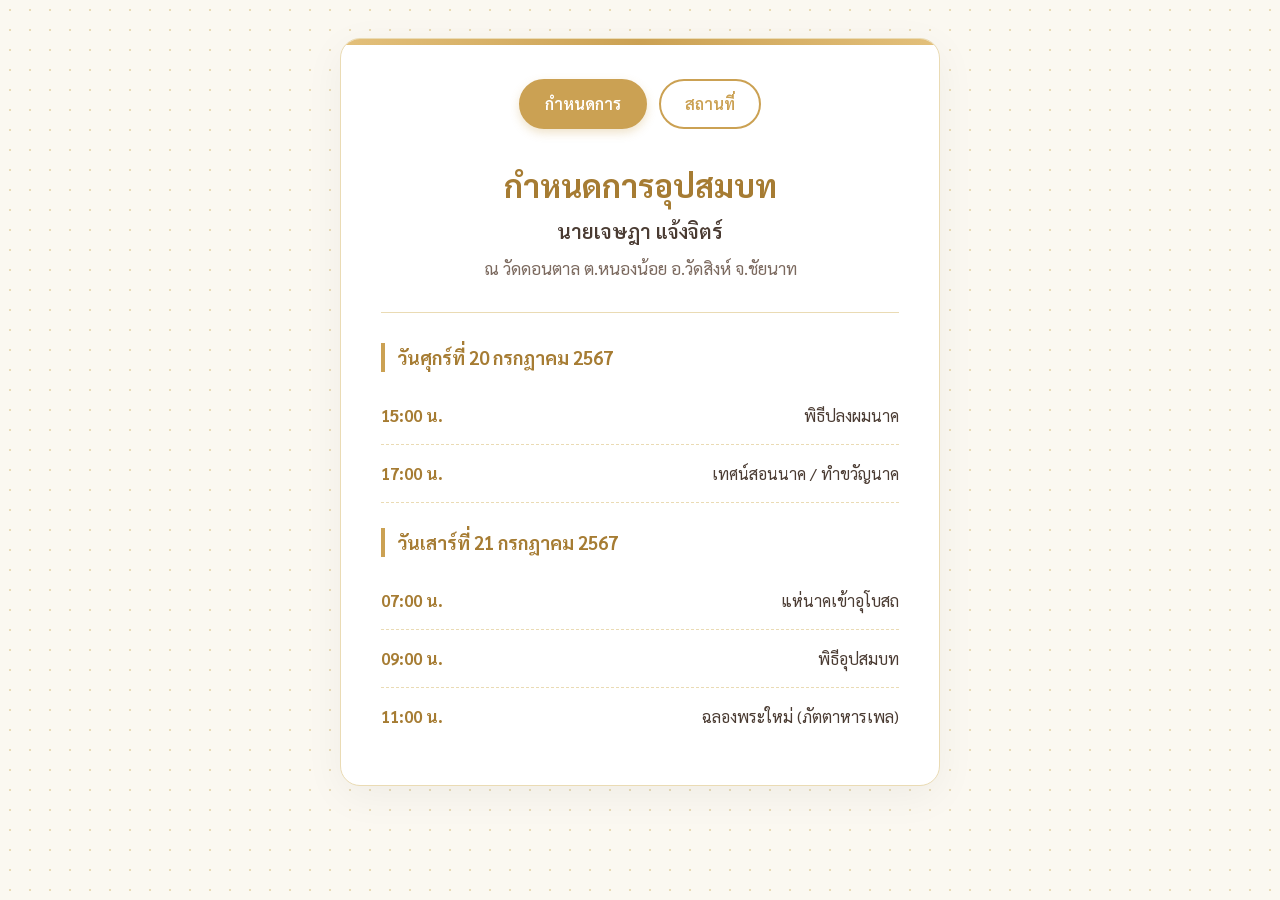
==== index.html @ 972fd470 "Add files via upload" ====
<!DOCTYPE html>
<html lang="th">

<head>
    <meta charset="UTF-8">
    <meta name="viewport" content="width=device-width, initial-scale=1.0, maximum-scale=1.0, user-scalable=no">
    <meta name="description"
        content="ขอเรียนเชิญร่วมอนุโมทนาบุญ งานอุปสมบท นายเจษฎา แจ้งจิตร์ วันที่ 20-21 กรกฎาคม 2567 ณ วัดดอนตาล จ.ชัยนาท">
    <meta property="og:title" content="กำหนดการอุปสมบท นายเจษฎา แจ้งจิตร์">
    <meta property="og:description"
        content="ขอเรียนเชิญร่วมอนุโมทนาบุญ งานอุปสมบท ณ วัดดอนตาล ต.หนองน้อย อ.วัดสิงห์ จ.ชัยนาท">
    <meta property="og:type" content="website">
    <title>กำหนดการอุปสมบท นายเจษฎา แจ้งจิตร์</title>
    <link rel="stylesheet" href="style.css">
</head>

<body>
    <div class="container">
        <div class="nav">
            <a href="index.html" class="active">กำหนดการ</a>
            <a href="location.html">สถานที่</a>
        </div>

        <h1>กำหนดการอุปสมบท</h1>
        <h3>นายเจษฎา แจ้งจิตร์</h3>
        <p class="subtitle">ณ วัดดอนตาล ต.หนองน้อย อ.วัดสิงห์ จ.ชัยนาท</p>

        <hr class="divider">

        <h4 class="date-header">วันศุกร์ที่ 20 กรกฎาคม 2567</h4>
        <div class="schedule-item">
            <span class="time">15:00 น.</span>
            <span class="event-name">พิธีปลงผมนาค</span>
        </div>
        <div class="schedule-item">
            <span class="time">17:00 น.</span>
            <span class="event-name">เทศน์สอนนาค / ทำขวัญนาค</span>
        </div>

        <h4 class="date-header">วันเสาร์ที่ 21 กรกฎาคม 2567</h4>
        <div class="schedule-item">
            <span class="time">07:00 น.</span>
            <span class="event-name">แห่นาคเข้าอุโบสถ</span>
        </div>
        <div class="schedule-item">
            <span class="time">09:00 น.</span>
            <span class="event-name">พิธีอุปสมบท</span>
        </div>
        <div class="schedule-item">
            <span class="time">11:00 น.</span>
            <span class="event-name">ฉลองพระใหม่ (ภัตตาหารเพล)</span>
        </div>
    </div>
</body>

</html>
---- style.css ----
@import url('https://fonts.googleapis.com/css2?family=Sarabun:wght@300;400;600;700&display=swap');

:root {
    --primary: #cba153;
    /* Elegant Gold */
    --primary-dark: #a67c33;
    --primary-light: #fdf5e6;
    --background: #fbf8f1;
    --card-bg: #ffffff;
    --text-main: #4a3b32;
    /* Deep warm brown for contrast */
    --text-light: #7b695e;
    --border: #eadbb4;
}

* {
    box-sizing: border-box;
    margin: 0;
    padding: 0;
}

body {
    font-family: 'Sarabun', sans-serif;
    background-color: var(--background);
    background-image: radial-gradient(var(--border) 1px, transparent 1px);
    background-size: 20px 20px;
    color: var(--text-main);
    line-height: 1.6;
    padding: 20px;
    display: flex;
    justify-content: center;
    align-items: flex-start;
    min-height: 100vh;
}

.container {
    width: 100%;
    max-width: 600px;
    background: var(--card-bg);
    border: 1px solid var(--border);
    border-radius: 20px;
    padding: 40px;
    box-shadow: 0 10px 40px rgba(0, 0, 0, 0.05);
    position: relative;
    overflow: hidden;
    margin-top: 2vh;
    margin-bottom: 40px;
    animation: fadeIn 0.8s ease-out;
}

@keyframes fadeIn {
    from {
        opacity: 0;
        transform: translateY(15px);
    }

    to {
        opacity: 1;
        transform: translateY(0);
    }
}

/* Decorative top bar */
.container::before {
    content: '';
    position: absolute;
    top: 0;
    left: 0;
    right: 0;
    height: 6px;
    background: linear-gradient(90deg, #e3c07b, #cba153, #e3c07b);
}

.nav {
    display: flex;
    justify-content: center;
    margin-bottom: 30px;
    gap: 12px;
}

.nav a {
    text-decoration: none;
    color: var(--primary);
    font-weight: 600;
    padding: 10px 24px;
    border: 2px solid var(--primary);
    border-radius: 30px;
    transition: all 0.3s ease;
    font-size: 1rem;
    background-color: transparent;
}

.nav a:hover {
    background-color: var(--primary-light);
    transform: translateY(-2px);
}

.nav a.active {
    background-color: var(--primary);
    color: white;
    box-shadow: 0 4px 10px rgba(203, 161, 83, 0.3);
}

h1 {
    color: var(--primary-dark);
    font-size: 2rem;
    margin-bottom: 5px;
    text-align: center;
}

h3 {
    color: var(--text-main);
    font-size: 1.25rem;
    font-weight: 600;
    margin-bottom: 8px;
    text-align: center;
}

p.subtitle {
    text-align: center;
    color: var(--text-light);
    margin-bottom: 25px;
    font-size: 1.05rem;
}

hr.divider {
    border: 0;
    height: 1px;
    background: var(--border);
    margin: 30px 0;
}

h4.date-header {
    color: var(--primary-dark);
    font-size: 1.15rem;
    margin-bottom: 15px;
    padding-left: 12px;
    border-left: 4px solid var(--primary);
    margin-top: 25px;
}

.schedule-item {
    display: flex;
    justify-content: space-between;
    align-items: center;
    padding: 15px 0;
    border-bottom: 1px dashed var(--border);
    transition: background-color 0.2s;
}

.schedule-item:last-child {
    border-bottom: none;
}

.schedule-item:hover {
    background-color: rgba(203, 161, 83, 0.03);
    border-radius: 8px;
    padding: 15px 10px;
    margin: 0 -10px;
}

.time {
    font-weight: 700;
    color: var(--primary-dark);
    font-size: 1.05rem;
    min-width: 90px;
}

.event-name {
    text-align: right;
    color: var(--text-main);
    font-weight: 400;
}

.location-section {
    margin-bottom: 35px;
    text-align: center;
}

.location-section p {
    color: var(--text-light);
    margin-bottom: 15px;
    font-size: 0.95rem;
}

.map-container {
    margin-top: 15px;
    border-radius: 12px;
    overflow: hidden;
    border: 1px solid var(--border);
    box-shadow: 0 4px 15px rgba(0, 0, 0, 0.04);
}

iframe {
    width: 100%;
    height: 250px;
    border: 0;
    display: block;
}

.location-btn {
    display: inline-flex;
    align-items: center;
    justify-content: center;
    margin: 20px auto 0;
    padding: 12px 28px;
    background-color: var(--primary);
    color: white;
    text-decoration: none;
    border-radius: 30px;
    font-weight: 600;
    transition: all 0.3s cubic-bezier(0.25, 0.8, 0.25, 1);
    box-shadow: 0 4px 12px rgba(203, 161, 83, 0.3);
}

.location-btn:hover {
    background-color: var(--primary-dark);
    transform: translateY(-3px);
    box-shadow: 0 6px 16px rgba(203, 161, 83, 0.4);
}

/* Mobile Responsiveness */
@media (max-width: 480px) {
    body {
        padding: 12px;
    }

    .container {
        padding: 30px 20px;
        margin-top: 10px;
        border-radius: 16px;
    }

    h1 {
        font-size: 1.6rem;
    }

    h3 {
        font-size: 1.15rem;
    }

    .nav {
        gap: 8px;
        margin-bottom: 25px;
    }

    .nav a {
        padding: 8px 18px;
        font-size: 0.95rem;
    }

    .schedule-item {
        flex-direction: column;
        align-items: flex-start;
        gap: 6px;
        padding: 12px 0;
    }

    .schedule-item:hover {
        padding: 12px 8px;
        margin: 0 -8px;
    }

    .event-name {
        text-align: left;
        width: 100%;
        color: var(--text-light);
        font-size: 0.95rem;
    }

    .location-btn {
        width: 100%;
        font-size: 1rem;
        padding: 14px 20px;
    }

    iframe {
        height: 200px;
    }
}
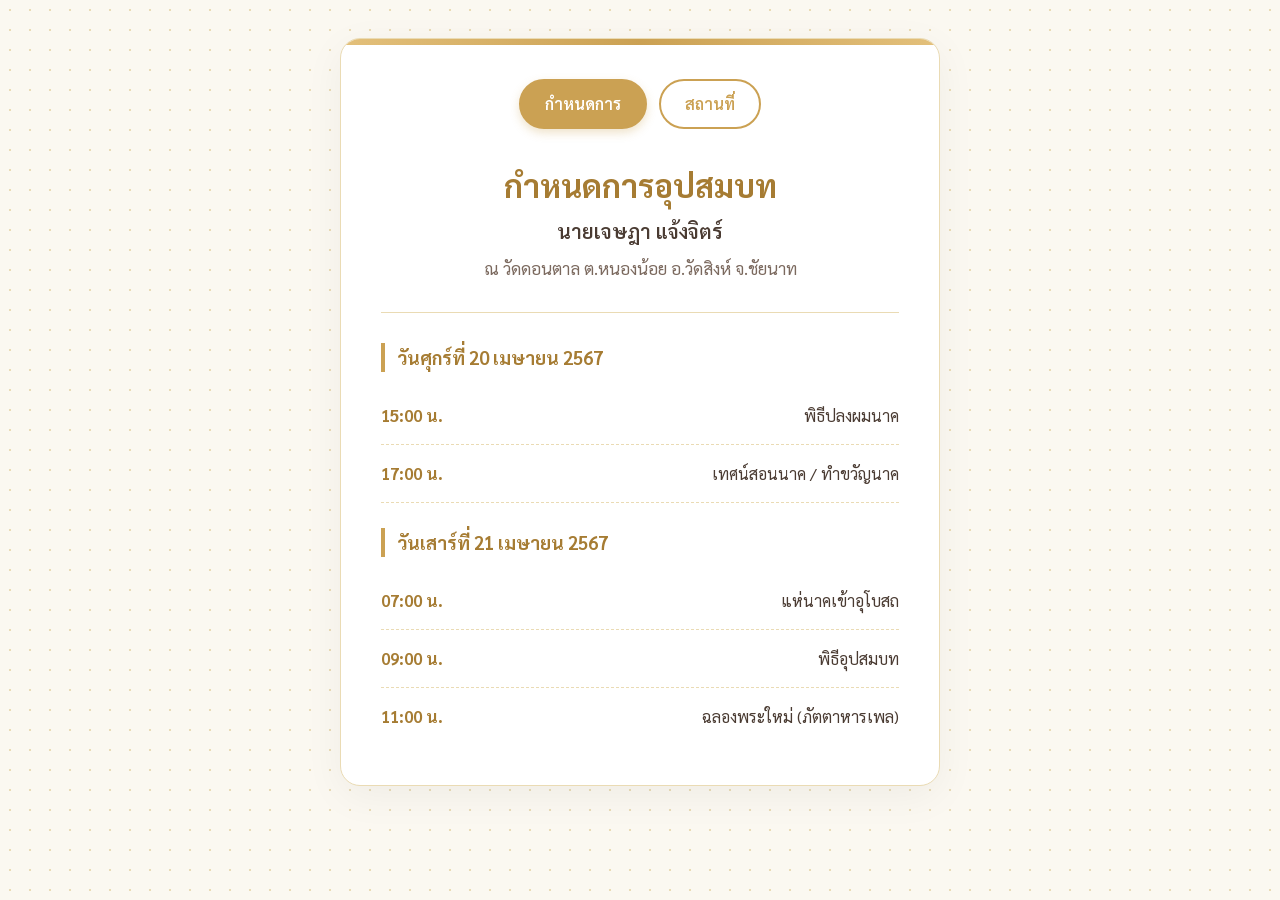
==== commit 31d4b76a: "Add files via upload" ====
--- a/index.html
+++ b/index.html
@@ -5,7 +5,7 @@
     <meta charset="UTF-8">
     <meta name="viewport" content="width=device-width, initial-scale=1.0, maximum-scale=1.0, user-scalable=no">
     <meta name="description"
-        content="ขอเรียนเชิญร่วมอนุโมทนาบุญ งานอุปสมบท นายเจษฎา แจ้งจิตร์ วันที่ 20-21 กรกฎาคม 2567 ณ วัดดอนตาล จ.ชัยนาท">
+        content="ขอเรียนเชิญร่วมอนุโมทนาบุญ งานอุปสมบท นายเจษฎา แจ้งจิตร์ วันที่ 20-21 เมษายน 2567 ณ วัดดอนตาล จ.ชัยนาท">
     <meta property="og:title" content="กำหนดการอุปสมบท นายเจษฎา แจ้งจิตร์">
     <meta property="og:description"
         content="ขอเรียนเชิญร่วมอนุโมทนาบุญ งานอุปสมบท ณ วัดดอนตาล ต.หนองน้อย อ.วัดสิงห์ จ.ชัยนาท">
@@ -27,7 +27,7 @@
 
         <hr class="divider">
 
-        <h4 class="date-header">วันศุกร์ที่ 20 กรกฎาคม 2567</h4>
+        <h4 class="date-header">วันศุกร์ที่ 20 เมษายน 2567</h4>
         <div class="schedule-item">
             <span class="time">15:00 น.</span>
             <span class="event-name">พิธีปลงผมนาค</span>
@@ -37,7 +37,7 @@
             <span class="event-name">เทศน์สอนนาค / ทำขวัญนาค</span>
         </div>
 
-        <h4 class="date-header">วันเสาร์ที่ 21 กรกฎาคม 2567</h4>
+        <h4 class="date-header">วันเสาร์ที่ 21 เมษายน 2567</h4>
         <div class="schedule-item">
             <span class="time">07:00 น.</span>
             <span class="event-name">แห่นาคเข้าอุโบสถ</span>
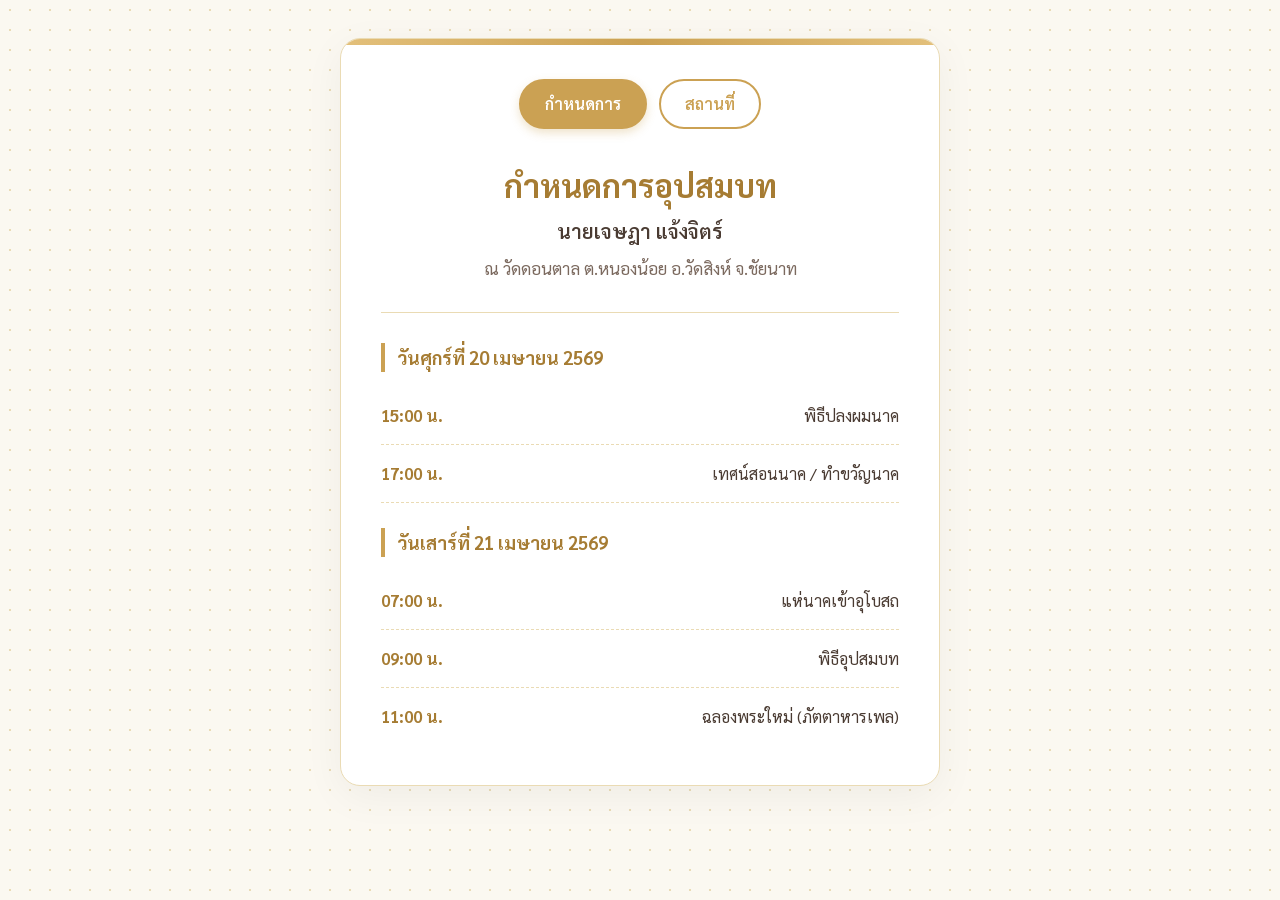
==== commit 4bc20ca7: "Add files via upload" ====
--- a/index.html
+++ b/index.html
@@ -27,7 +27,7 @@
 
         <hr class="divider">
 
-        <h4 class="date-header">วันศุกร์ที่ 20 เมษายน 2567</h4>
+        <h4 class="date-header">วันศุกร์ที่ 20 เมษายน 2569</h4>
         <div class="schedule-item">
             <span class="time">15:00 น.</span>
             <span class="event-name">พิธีปลงผมนาค</span>
@@ -37,7 +37,7 @@
             <span class="event-name">เทศน์สอนนาค / ทำขวัญนาค</span>
         </div>
 
-        <h4 class="date-header">วันเสาร์ที่ 21 เมษายน 2567</h4>
+        <h4 class="date-header">วันเสาร์ที่ 21 เมษายน 2569</h4>
         <div class="schedule-item">
             <span class="time">07:00 น.</span>
             <span class="event-name">แห่นาคเข้าอุโบสถ</span>
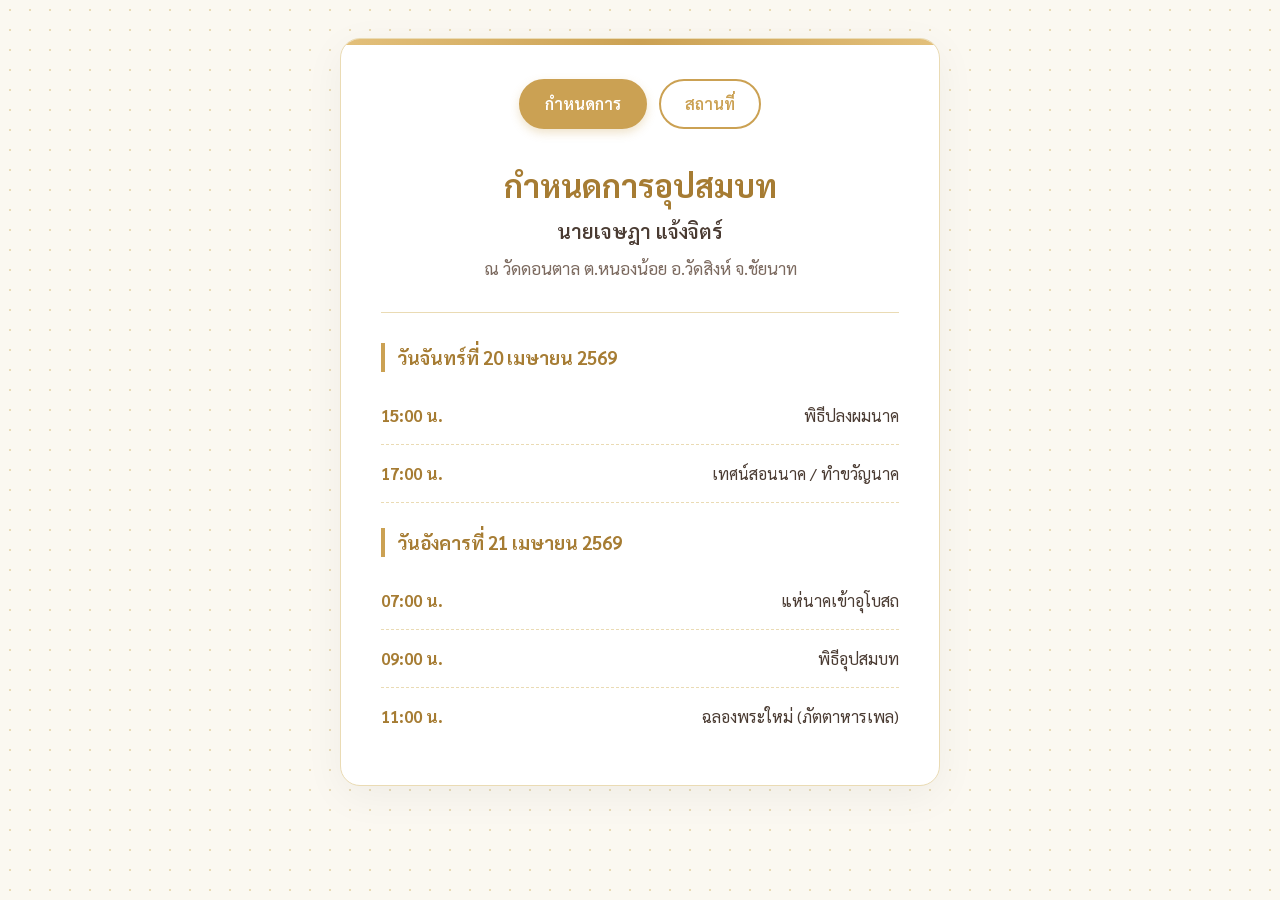
==== commit 308a8046: "Add files via upload" ====
--- a/index.html
+++ b/index.html
@@ -27,7 +27,7 @@
 
         <hr class="divider">
 
-        <h4 class="date-header">วันศุกร์ที่ 20 เมษายน 2569</h4>
+        <h4 class="date-header">วันจันทร์ที่ 20 เมษายน 2569</h4>
         <div class="schedule-item">
             <span class="time">15:00 น.</span>
             <span class="event-name">พิธีปลงผมนาค</span>
@@ -37,7 +37,7 @@
             <span class="event-name">เทศน์สอนนาค / ทำขวัญนาค</span>
         </div>
 
-        <h4 class="date-header">วันเสาร์ที่ 21 เมษายน 2569</h4>
+        <h4 class="date-header">วันอังคารที่ 21 เมษายน 2569</h4>
         <div class="schedule-item">
             <span class="time">07:00 น.</span>
             <span class="event-name">แห่นาคเข้าอุโบสถ</span>
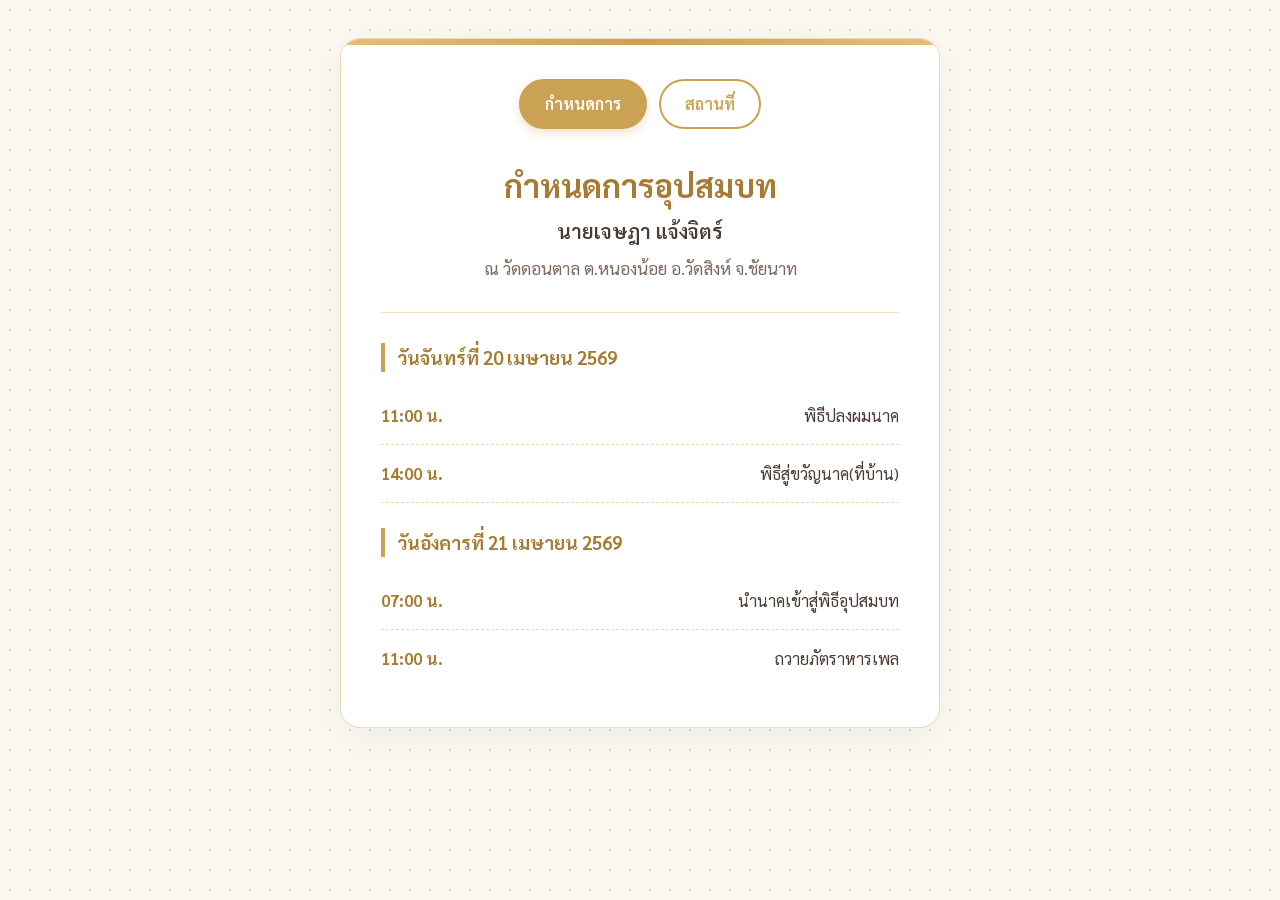
==== commit 594a7b45: "Add files via upload" ====
--- a/index.html
+++ b/index.html
@@ -29,26 +29,22 @@
 
         <h4 class="date-header">วันจันทร์ที่ 20 เมษายน 2569</h4>
         <div class="schedule-item">
-            <span class="time">15:00 น.</span>
+            <span class="time">11:00 น.</span>
             <span class="event-name">พิธีปลงผมนาค</span>
         </div>
         <div class="schedule-item">
-            <span class="time">17:00 น.</span>
-            <span class="event-name">เทศน์สอนนาค / ทำขวัญนาค</span>
+            <span class="time">14:00 น.</span>
+            <span class="event-name">พิธีสู่ขวัญนาค(ที่บ้าน)</span>
         </div>
 
         <h4 class="date-header">วันอังคารที่ 21 เมษายน 2569</h4>
         <div class="schedule-item">
             <span class="time">07:00 น.</span>
-            <span class="event-name">แห่นาคเข้าอุโบสถ</span>
-        </div>
-        <div class="schedule-item">
-            <span class="time">09:00 น.</span>
-            <span class="event-name">พิธีอุปสมบท</span>
+            <span class="event-name">นำนาคเข้าสู่พิธีอุปสมบท</span>
         </div>
         <div class="schedule-item">
             <span class="time">11:00 น.</span>
-            <span class="event-name">ฉลองพระใหม่ (ภัตตาหารเพล)</span>
+            <span class="event-name">ถวายภัตราหารเพล</span>
         </div>
     </div>
 </body>
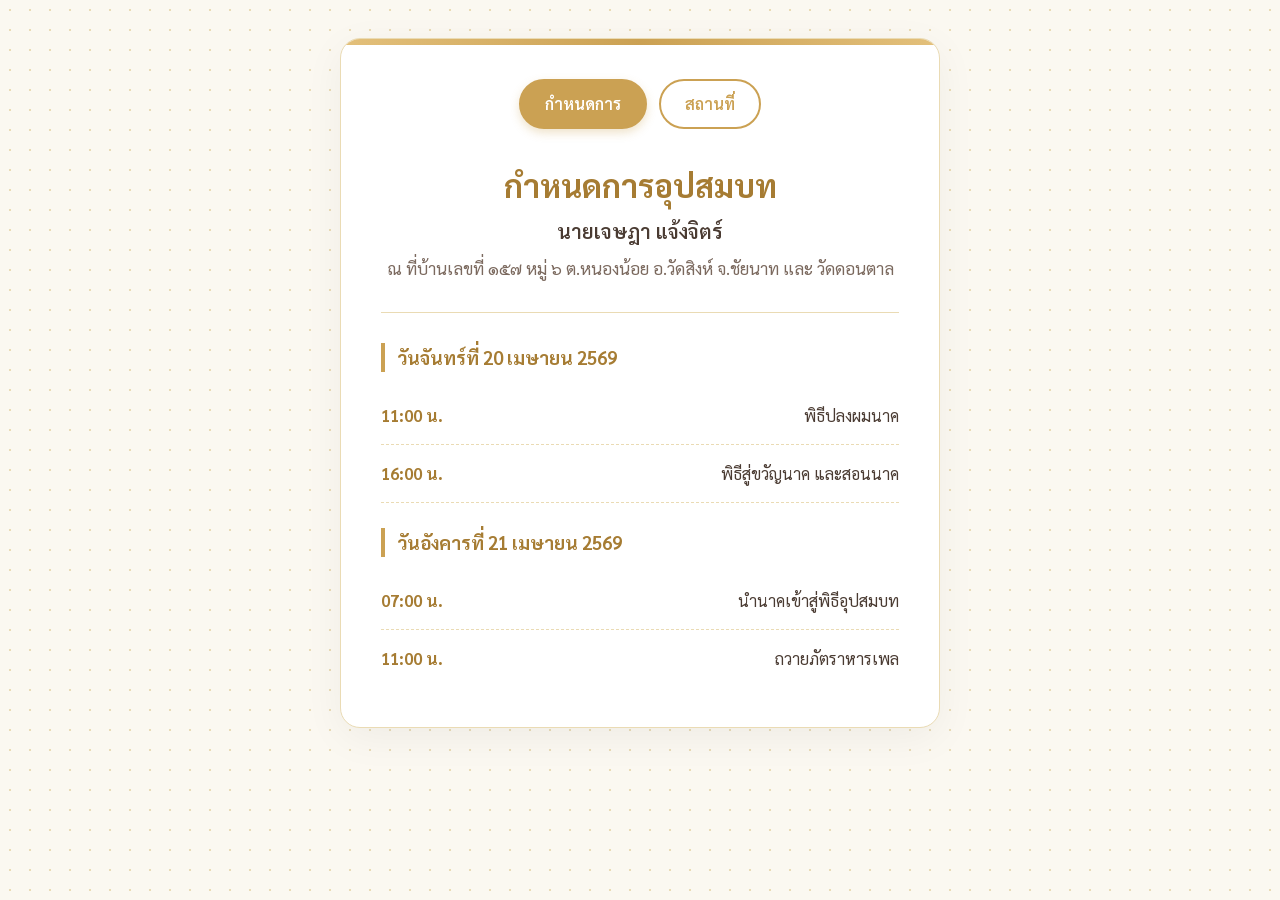
==== commit 8f1b8d95: "Add files via upload" ====
--- a/index.html
+++ b/index.html
@@ -23,7 +23,7 @@
 
         <h1>กำหนดการอุปสมบท</h1>
         <h3>นายเจษฎา แจ้งจิตร์</h3>
-        <p class="subtitle">ณ วัดดอนตาล ต.หนองน้อย อ.วัดสิงห์ จ.ชัยนาท</p>
+        <p class="subtitle">ณ ที่บ้านเลขที่ ๑๕๗ หมู่ ๖ ต.หนองน้อย อ.วัดสิงห์ จ.ชัยนาท และ วัดดอนตาล</p>
 
         <hr class="divider">
 
@@ -33,8 +33,8 @@
             <span class="event-name">พิธีปลงผมนาค</span>
         </div>
         <div class="schedule-item">
-            <span class="time">14:00 น.</span>
-            <span class="event-name">พิธีสู่ขวัญนาค(ที่บ้าน)</span>
+            <span class="time">16:00 น.</span>
+            <span class="event-name">พิธีสู่ขวัญนาค และสอนนาค</span>
         </div>
 
         <h4 class="date-header">วันอังคารที่ 21 เมษายน 2569</h4>
